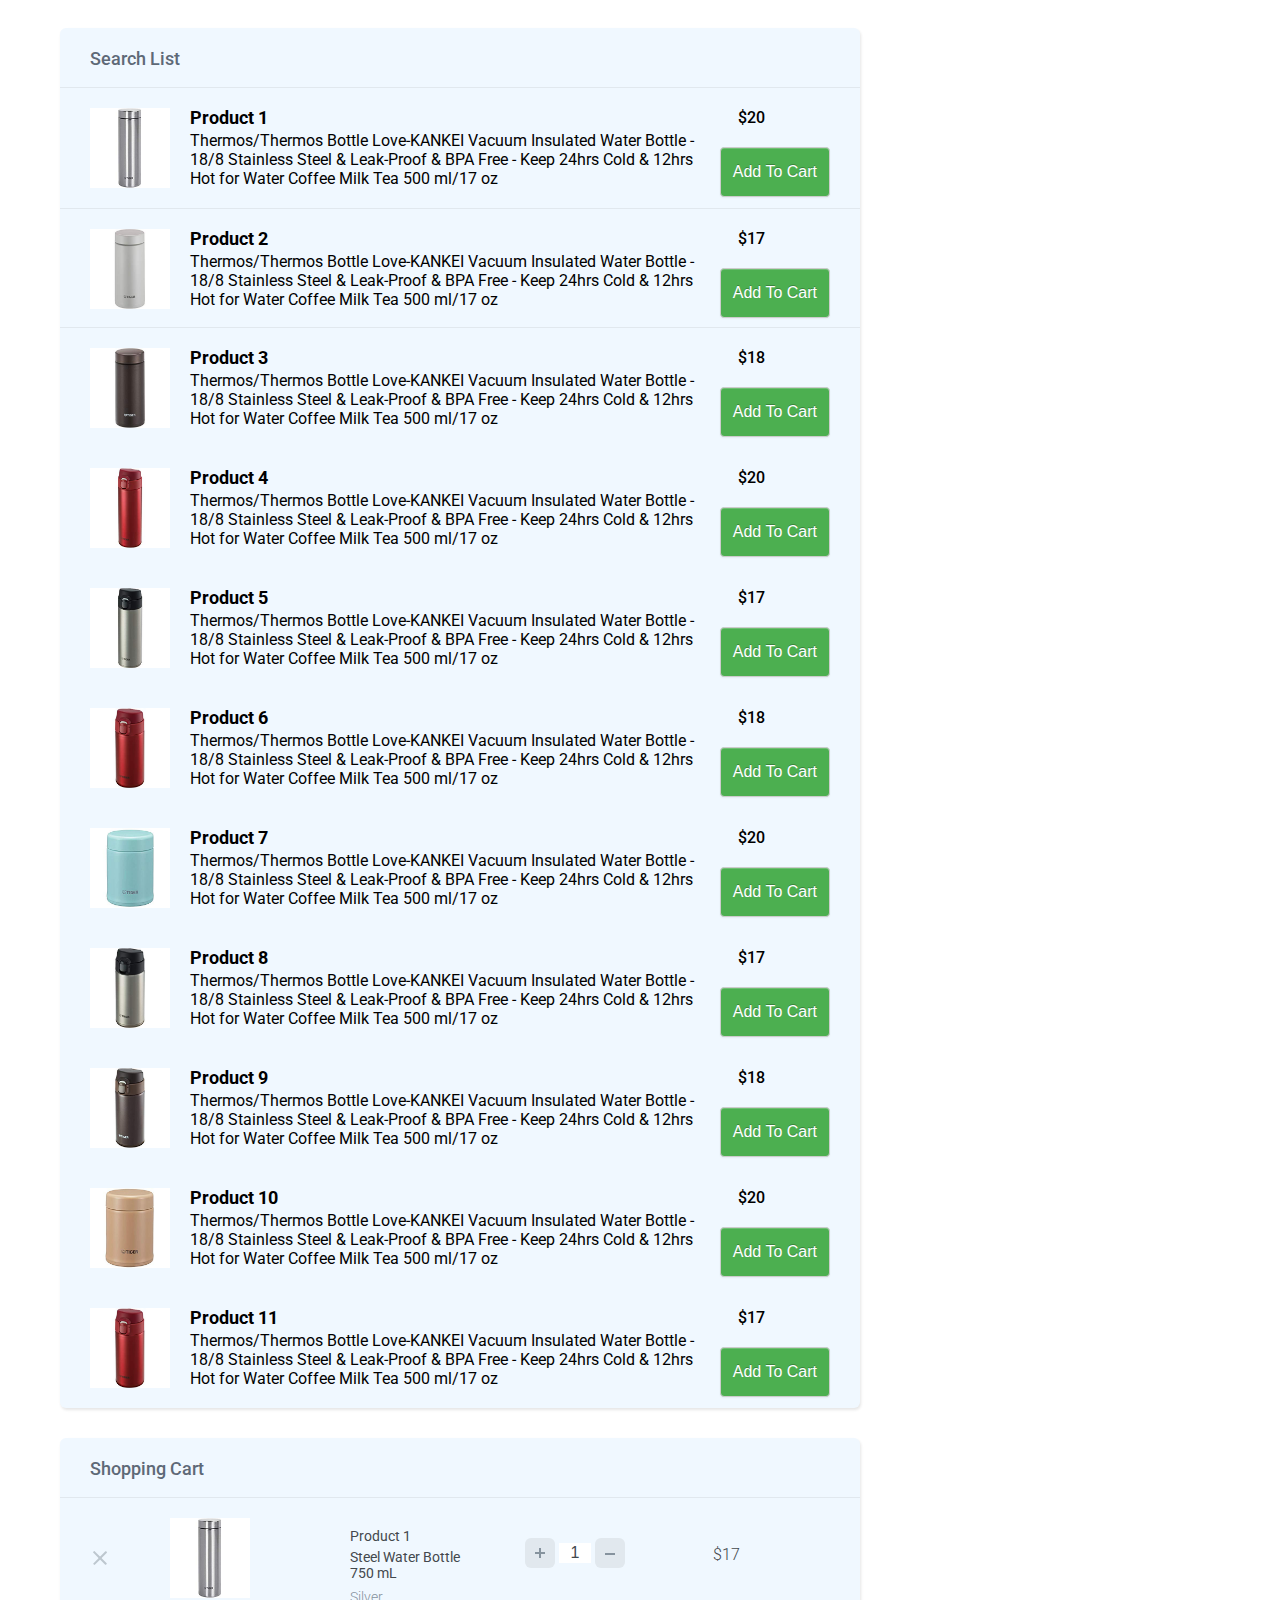
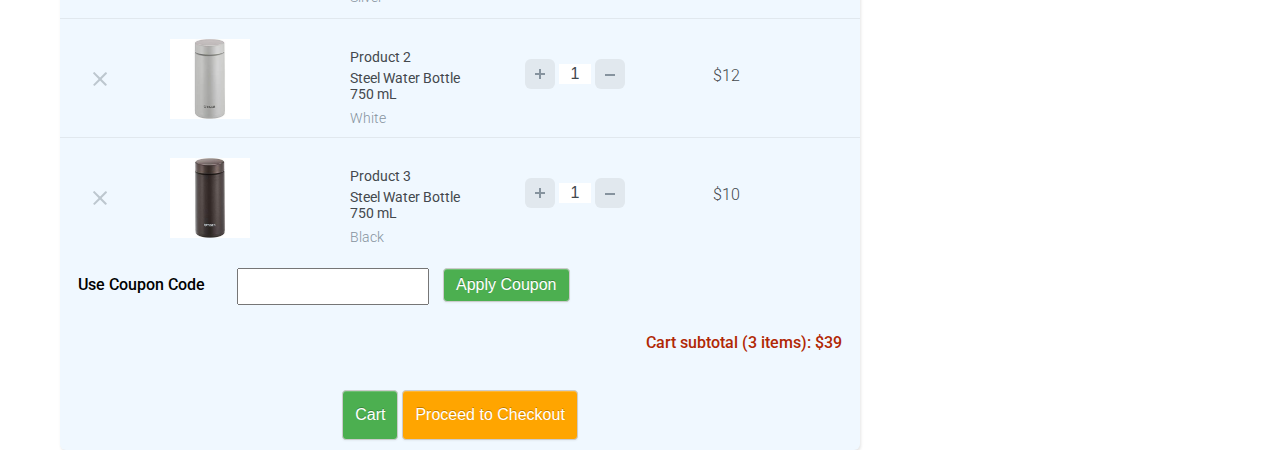
==== project5_shoppinglist/index.html @ dad0c85a "Html5 Css Project5 ShoppingList" ====
<!DOCTYPE html>
<html lang="en">

<head>
    <meta charset="utf-8">
    <title>Project Assignment 5 - ShoppingList Form</title>
    <meta name="description" container="Bov Academy :: HTML & CSS Project Assignment - Product Listing">
    <meta name="viewport" container="width=device-width, initial-scale=1">
    <link rel="stylesheet" type="text/css" href="style.css" />
</head>

<body>

    <div class="shopping-list">
        <!-- Title -->
        <div class="title">
            Search List
        </div>

        <!-- Product #1 -->
        <div class="item">
            <div class="image">
                <img src="images/1.jpg" class="thumb" alt="" />
            </div>
            <div>
                <h3 class="product_title">Product 1</h3>
                <p class="product_desc"> Thermos/Thermos Bottle Love-KANKEI Vacuum Insulated Water Bottle - 18/8 Stainless
                    Steel & Leak-Proof & BPA Free - Keep 24hrs Cold & 12hrs Hot for Water Coffee Milk Tea 500 ml/17 oz</p>
            </div>
            <div class="product_action">
                <label class="product_price"> $20</label>
                <input class="btn cartbtn" type="button" value="Add To Cart">
            </div>
        </div>
        <div class="item">
            <div class="image">
                <img src="images/2.jpg" class="thumb" alt="" />
            </div>
            <div>
                <h3 class="product_title">Product 2</h3>
                <p class="product_desc"> Thermos/Thermos Bottle Love-KANKEI Vacuum Insulated Water Bottle - 18/8 Stainless
                    Steel & Leak-Proof & BPA Free - Keep 24hrs Cold & 12hrs Hot for Water Coffee Milk Tea 500 ml/17 oz</p>
            </div>
            <div class="product_action">
                <label class="product_price"> $17</label>
                <input class="btn cartbtn" type="button" value="Add To Cart">
            </div>
        </div>
        <div class="item">
            <div class="image">
                <img src="images/3.jpg" class="thumb" alt="" />
            </div>
            <div>
                <h3>Product 3</h3>
                <p>Thermos/Thermos Bottle Love-KANKEI Vacuum Insulated Water Bottle - 18/8 Stainless Steel & Leak-Proof &
                    BPA Free - Keep 24hrs Cold & 12hrs Hot for Water Coffee Milk Tea 500 ml/17 oz</p>
            </div>
            <div>
                <label>$18</label>
                <input class="btn cartbtn" type="button" value="Add To Cart">
            </div>
        </div>
        <div class="item">
            <div class="image">
                <img src="images/4.jpg" class="thumb" alt="" />
            </div>
            <div>
                <h3>Product 4</h3>
                <p>Thermos/Thermos Bottle Love-KANKEI Vacuum Insulated Water Bottle - 18/8 Stainless Steel & Leak-Proof &
                    BPA Free - Keep 24hrs Cold & 12hrs Hot for Water Coffee Milk Tea 500 ml/17 oz</p>
            </div>
            <div>
                <label>$20</label>
                <input class="btn cartbtn" type="button" value="Add To Cart">
            </div>
        </div>
        <div class="item">
            <div class="image">
                <img src="images/5.jpg" class="thumb" alt="" />
            </div>
            <div>
                <h3>Product 5</h3>
                <p>Thermos/Thermos Bottle Love-KANKEI Vacuum Insulated Water Bottle - 18/8 Stainless Steel & Leak-Proof &
                    BPA Free - Keep 24hrs Cold & 12hrs Hot for Water Coffee Milk Tea 500 ml/17 oz</p>
            </div>
            <div>
                <label>$17</label>
                <input class="btn cartbtn" type="button" value="Add To Cart">
            </div>
        </div>
        <div class="item">
            <div class="image">
                <img src="images/6.jpg" class="thumb" alt="" />
            </div>
            <div>
                <h3>Product 6</h3>
                <p>Thermos/Thermos Bottle Love-KANKEI Vacuum Insulated Water Bottle - 18/8 Stainless Steel & Leak-Proof &
                    BPA Free - Keep 24hrs Cold & 12hrs Hot for Water Coffee Milk Tea 500 ml/17 oz</p>
            </div>
            <div>
                <label>$18</label>
                <input class="btn cartbtn" type="button" value="Add To Cart">
            </div>
        </div>
        <div class="item">
            <div class="image">
                <img src="images/7.jpg" class="thumb" alt="" />
            </div>
            <div>
                <h3>Product 7</h3>
                <p>Thermos/Thermos Bottle Love-KANKEI Vacuum Insulated Water Bottle - 18/8 Stainless Steel & Leak-Proof &
                    BPA Free - Keep 24hrs Cold & 12hrs Hot for Water Coffee Milk Tea 500 ml/17 oz</p>
            </div>
            <div>
                <label>$20</label>
                <input class="btn cartbtn" type="button" value="Add To Cart">
            </div>
        </div>
        <div class="item">
            <div class="image">
                <img src="images/8.jpg" class="thumb" alt="" />
            </div>
            <div>
                <h3>Product 8</h3>
                <p>Thermos/Thermos Bottle Love-KANKEI Vacuum Insulated Water Bottle - 18/8 Stainless Steel & Leak-Proof &
                    BPA Free - Keep 24hrs Cold & 12hrs Hot for Water Coffee Milk Tea 500 ml/17 oz</p>
            </div>
            <div>
                <label>$17</label>
                <input class="btn cartbtn" type="button" value="Add To Cart">
            </div>
        </div>
        <div class="item">
            <div class="image">
                <img src="images/9.jpg" class="thumb" alt="" />
            </div>
            <div>
                <h3>Product 9</h3>
                <p>Thermos/Thermos Bottle Love-KANKEI Vacuum Insulated Water Bottle - 18/8 Stainless Steel & Leak-Proof &
                    BPA Free - Keep 24hrs Cold & 12hrs Hot for Water Coffee Milk Tea 500 ml/17 oz</p>
            </div>
            <div>
                <label>$18</label>
                <input class="btn cartbtn" type="button" value="Add To Cart">
            </div>
        </div>
        <div class="item">
            <div class="image">
                <img src="images/10.jpg" class="thumb" alt="" />
            </div>
            <div>
                <h3>Product 10</h3>
                <p>Thermos/Thermos Bottle Love-KANKEI Vacuum Insulated Water Bottle - 18/8 Stainless Steel & Leak-Proof &
                    BPA Free - Keep 24hrs Cold & 12hrs Hot for Water Coffee Milk Tea 500 ml/17 oz</p>
            </div>
            <div>
                <label>$20</label>
                <input class="btn cartbtn" type="button" value="Add To Cart">
            </div>
        </div>
        <div class="item">
            <div class="image">
                <img src="images/6.jpg" class="thumb" alt="" />
            </div>
            <div>
                <h3>Product 11</h3>
                <p>Thermos/Thermos Bottle Love-KANKEI Vacuum Insulated Water Bottle - 18/8 Stainless Steel & Leak-Proof &
                    BPA Free - Keep 24hrs Cold & 12hrs Hot for Water Coffee Milk Tea 500 ml/17 oz</p>
            </div>
            <div>
                <label>$17</label>
                <input class="btn cartbtn" type="button" value="Add To Cart">
            </div>
        </div>
    </div>

    <div class="shopping-cart">
        <!-- Title -->
        <div class="title">
            Shopping Cart
        </div>

        <!-- Product #1 -->
        <div class="item">
            <div class="buttons">
                <span class="delete-btn"></span>
            </div>

            <div class="image">
                <img src="images/1.jpg" class="thumb" alt="" />
            </div>

            <div class="description">
                <span>Product 1</span>
                <span>Steel Water Bottle 750 mL</span>
                <span>Silver</span>
            </div>

            <div class="quantity">
                <button class="plus-btn" type="button" name="button">
                    <img src="images/plus.svg" alt="" />
                </button>
                <input type="text" name="name" value="1">
                <button class="minus-btn" type="button" name="button">
                    <img src="images/minus.svg" alt="" />
                </button>
            </div>

            <div class="total-price">$17</div>
        </div>

        <!-- Product #2 -->
        <div class="item">
            <div class="buttons">
                <span class="delete-btn"></span>
            </div>

            <div class="image">
                <img src="images/2.jpg" class="thumb" alt="" />
            </div>

            <div class="description">
                <span>Product 2</span>
                <span>Steel Water Bottle 750 mL</span>
                <span>White</span>
            </div>

            <div class="quantity">
                <button class="plus-btn" type="button" name="button">
                    <img src="images/plus.svg" alt="" />
                </button>
                <input type="text" name="name" value="1">
                <button class="minus-btn" type="button" name="button">
                    <img src="images/minus.svg" alt="" />
                </button>
            </div>

            <div class="total-price">$12</div>
        </div>

        <!-- Product #3 -->
        <div class="item">
            <div class="buttons">
                <span class="delete-btn"></span>
            </div>

            <div class="image">
                <img src="images/3.jpg" class="thumb" alt="" />
            </div>

            <div class="description">
                <span>Product 3</span>
                <span>Steel Water Bottle 750 mL</span>
                <span>Black</span>
            </div>

            <div class="quantity">
                <button class="plus-btn" type="button" name="button">
                    <img src="images/plus.svg" alt="" />
                </button>
                <input type="text" name="name" value="1">
                <button class="minus-btn" type="button" name="button">
                    <img src="images/minus.svg" alt="" />
                </button>
            </div>

            <div class="total-price">$10</div>
        </div>

        <div id="cart_result">
            <div>
                <label>Use Coupon Code</label>
                <input id="couponInput" type="text">
                <input class="btn" type="button" value="Apply Coupon">
            </div>
            <div id="total">
                <label class="subtotal">Cart subtotal (3 items): $39 </label>
                <div id="cart_button">
                    <input class="btn cartbtn" type="button" value="Cart">
                    <input class="btn checkoutbtn" type="button" value="Proceed to Checkout">
                </div>
        </div>
    </div>
</body>

</html>
---- project5_shoppinglist/style.css ----
@import url(https://fonts.googleapis.com/css?family=Roboto:300,400,500);

* {
  box-sizing: border-box;
}

html,
body {
  width: 100%;
  height: 100%;
  padding: 10px;
  margin-left:20px;
  font-family: 'Roboto', sans-serif;
}

.shopping-list {
  width: 800px;
  background-color: #F0F8FF;
  box-shadow: 1px 2px 3px 0px rgba(0,0,0,0.10);
  border-radius: 6px;
  margin-bottom: 30px;
  display: flex;
  flex-direction: column;
}

.shopping-list p {
  margin: 0;
  margin-right: 5px;
}

.shopping-list h3 {
  margin: 0;
  margin-bottom: 3px;
  font-size: 1.1em;
}

.shopping-list .image {
  margin-right: 20px;
}

.cartbtn {
  margin-top: 20px;
  height: 50px;
  background-color: #4CAF50!important;
}

.cartbtn:hover {
  background-color: rgb(119, 207, 122)!important; 
  
}

.shopping-cart {
  width: 800px;
  background:#F0F8FF;
  box-shadow: 1px 2px 3px 0px rgba(0,0,0,0.10);
  border-radius: 6px;
  margin-bottom: 30px;
  display: flex;
  flex-direction: column;
}

.title {
  height: 60px;
  border-bottom: 1px solid #E1E8EE;
  padding: 20px 30px;
  color: #5E6977;
  font-size: 18px;
  font-weight: 500;
}

.item {
  padding: 20px 30px;
  height: 120px;
  display: flex;
}

.item:nth-child(3) {
  border-top:  1px solid #E1E8EE;
  border-bottom:  1px solid #E1E8EE;
}

/* Buttons -  Delete and Like */
.buttons {
  position: relative;
  padding-top: 30px;
  margin-right: 60px;
}

.delete-btn {
  display: inline-block;
  cursor: pointer;
  width: 20px;
  height: 20px;
  background: url("images/delete-icn.svg") no-repeat center;
}


/* Product Image */
.image {
  margin-right: 100px;
}

.thumb {
  width: 80px;
}

/* Product Description */
.description {
  padding-top: 10px;
  margin-right: 60px;
  width: 115px;
}

.description span {
  display: block;
  font-size: 14px;
  color: #43484D;
  font-weight: 400;
}

.description span:first-child {
  margin-bottom: 5px;
}
.description span:last-child {
  font-weight: 300;
  margin-top: 8px;
  color: #86939E;
}

/* Product Quantity */
.quantity {
  padding-top: 20px;
  margin-right: 60px;
}
.quantity input {
  -webkit-appearance: none;
  border: none;
  text-align: center;
  width: 32px;
  font-size: 16px;
  color: #43484D;
  font-weight: 300;
}

button[class*=btn] {
  width: 30px;
  height: 30px;
  background-color: #E1E8EE;
  border-radius: 6px;
  border: none;
  cursor: pointer;
}
.minus-btn img {
  margin-bottom: 3px;
}
.plus-btn img {
  margin-top: 2px;
}
button:focus,
input:focus {
  outline:0;
}

/* Total Price */
.total-price {
  width: 83px;
  padding-top: 27px;
  text-align: center;
  font-size: 16px;
  color: #43484D;
  font-weight: 300;
}


#cart_action {
    padding: 10px 10px;
    background-color: #F7F7F9;
}
  
#cart_result .subtotal {
  display: block;
  float: right;
  font-weight: 1.3em;
  color: #B12704;

}

#cart_button{
  clear: both;
  text-align: center;
  margin-bottom: 10px;

}

.checkoutbtn {
  height:50px;
  background-color: orange!important;
}

.checkoutbtn:hover {
  background-color: #EFBE43!important;

}
  
#couponInput {
    padding: 9px 10px;
    margin: 10px;
    font-family: "Courier New", Courier, monospace;
}

.input-group-btn {
    position: relative;
    white-space: nowrap;
    vertical-align: middle;
  }
  
.btn {
    color: #ffffff;
    text-shadow: 0 -1px 0 rgba(0,0,0,0.25);
    background-color: #4CAF50;
    padding: 7px 12px;
    font-size: 1em;
    border: 1px solid #cccccc;
    border-radius: 4px;
    -moz-border-radius: 4px;
    -webkit-border-radius: 4px;
    box-shadow: inset 0 1px 0 rgba(255,255,255,.2),0 1px 2px rgba(0,0,0,.05);
}
  
label {
    font-weight: 500;
    padding: 18px;
}   

/* Responsive */
@media (max-width: 800px) {
  .shopping-cart, .shopping-list {
    width: 100%;
    height: auto;
    overflow: hidden;
  }


  .item {
    height: auto;
    flex-wrap: wrap;
    justify-content: center;
  }
  .image img {
    width: 50%;
  }

  .image,
  .quantity,
  .description,
  .product_title,
  .product_desc,
  .product_action,
  .product_price {
    width: 100%;
    text-align: center;
    margin: 6px 0;
  }

  p {
    margin-top: 20px!important;
  }
  .product_price {
    display: block;
  }
  .buttons {
    margin-right: 20px;
  }
}
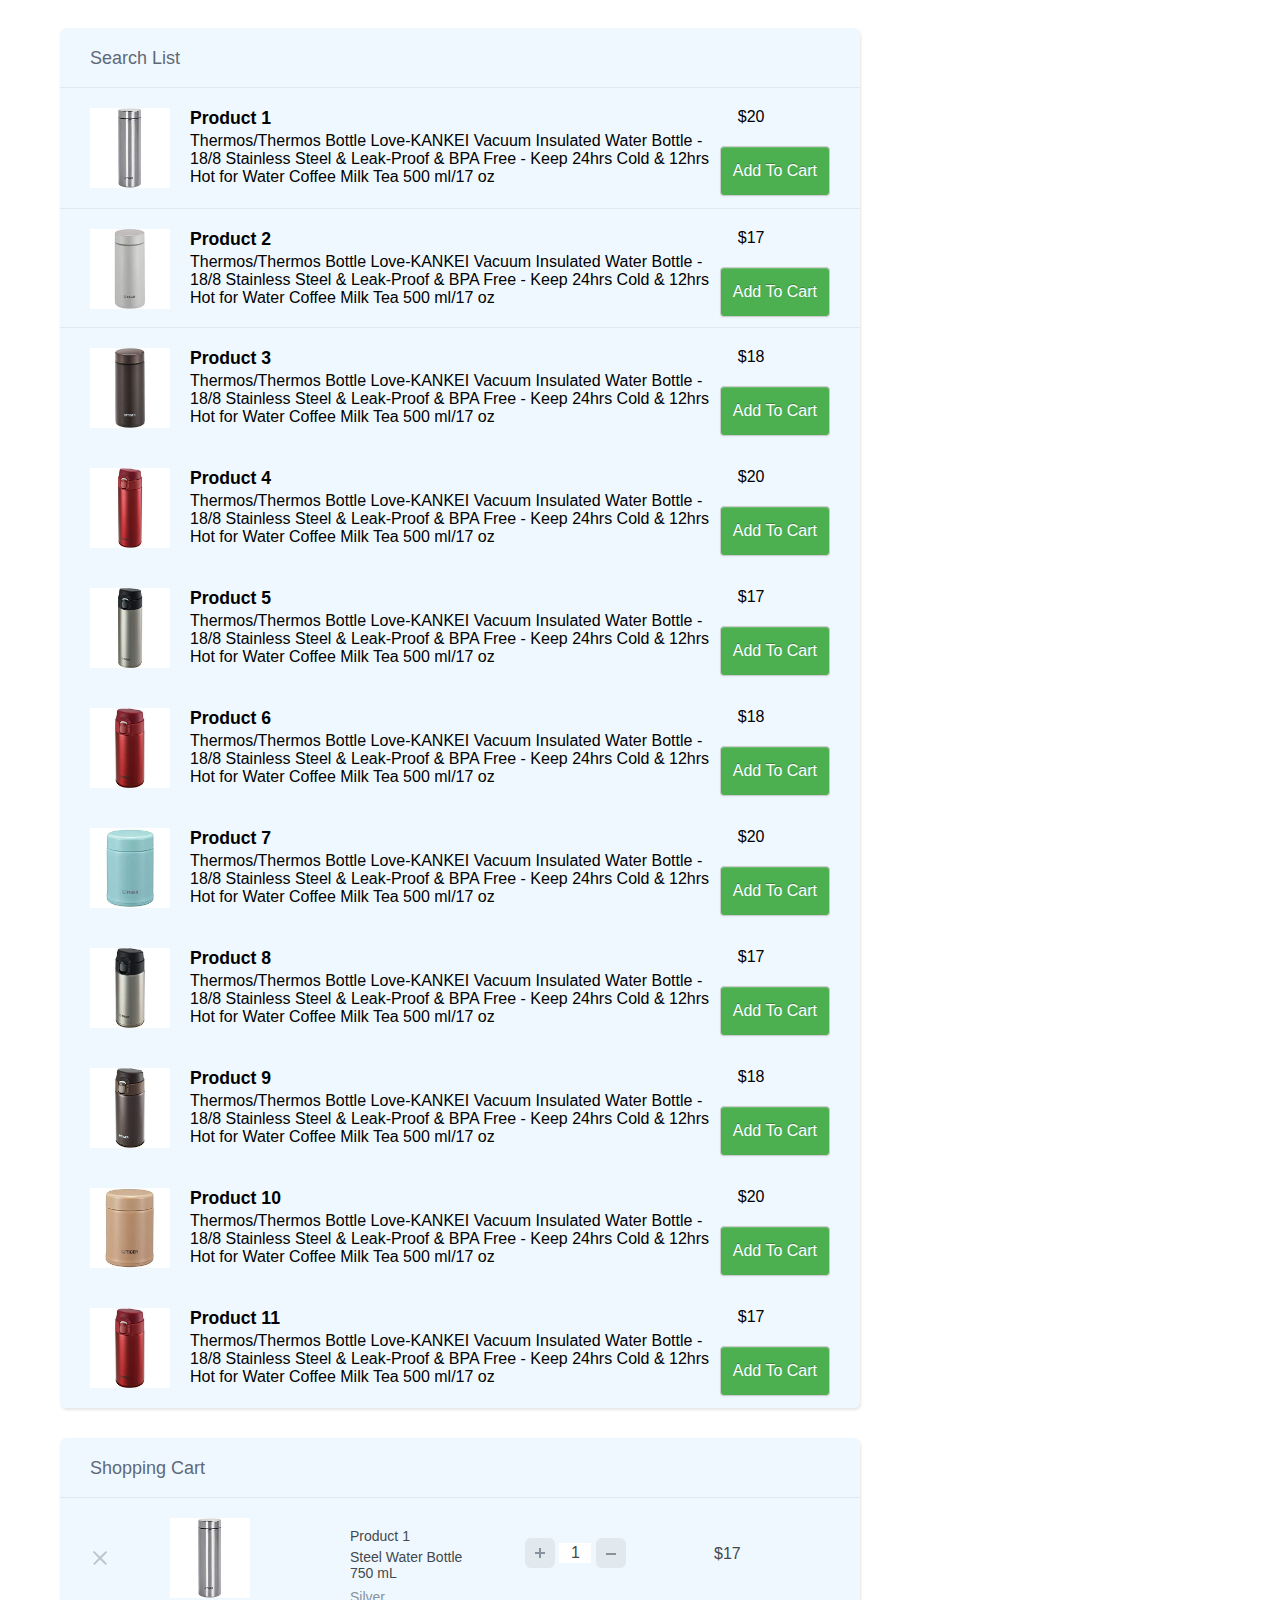
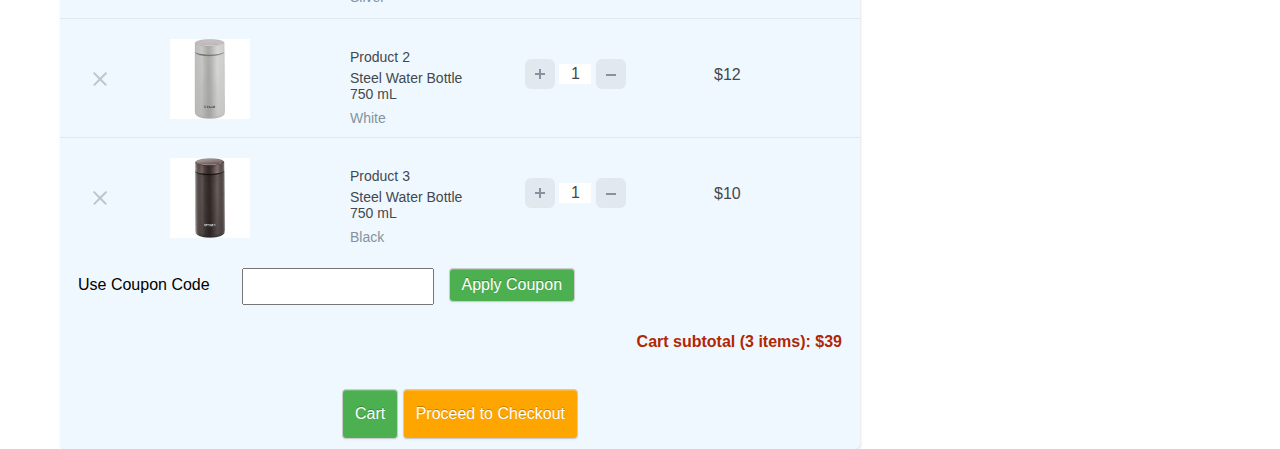
==== commit 30bc1f01: "small changes" ====
--- a/project5_shoppinglist/index.html
+++ b/project5_shoppinglist/index.html
@@ -278,7 +278,7 @@
                 <div id="cart_button">
                     <input class="btn cartbtn" type="button" value="Cart">
                     <input class="btn checkoutbtn" type="button" value="Proceed to Checkout">
-                </div>
+                </div> 
         </div>
     </div>
 </body>
--- a/project5_shoppinglist/style.css
+++ b/project5_shoppinglist/style.css
@@ -1,4 +1,4 @@
-@import url(https://fonts.googleapis.com/css?family=Roboto:300,400,500);
+@import url(https://fonts.googleapis.com/css?family=Roboto:300, 400, 500);
 
 * {
   box-sizing: border-box;
@@ -9,14 +9,14 @@
   width: 100%;
   height: 100%;
   padding: 10px;
-  margin-left:20px;
-  font-family: 'Roboto', sans-serif;
+  margin-left: 20px;
+  font-family: "Roboto", sans-serif;
 }
 
 .shopping-list {
   width: 800px;
-  background-color: #F0F8FF;
-  box-shadow: 1px 2px 3px 0px rgba(0,0,0,0.10);
+  background-color: #f0f8ff;
+  box-shadow: 1px 2px 3px 0px rgba(0, 0, 0, 0.1);
   border-radius: 6px;
   margin-bottom: 30px;
   display: flex;
@@ -41,18 +41,17 @@
 .cartbtn {
   margin-top: 20px;
   height: 50px;
-  background-color: #4CAF50!important;
+  background-color: #4caf50 !important;
 }
 
 .cartbtn:hover {
-  background-color: rgb(119, 207, 122)!important; 
-  
+  background-color: rgb(119, 207, 122) !important;
 }
 
 .shopping-cart {
   width: 800px;
-  background:#F0F8FF;
-  box-shadow: 1px 2px 3px 0px rgba(0,0,0,0.10);
+  background: #f0f8ff;
+  box-shadow: 1px 2px 3px 0px rgba(0, 0, 0, 0.1);
   border-radius: 6px;
   margin-bottom: 30px;
   display: flex;
@@ -61,9 +60,9 @@
 
 .title {
   height: 60px;
-  border-bottom: 1px solid #E1E8EE;
+  border-bottom: 1px solid #e1e8ee;
   padding: 20px 30px;
-  color: #5E6977;
+  color: #5e6977;
   font-size: 18px;
   font-weight: 500;
 }
@@ -75,8 +74,8 @@
 }
 
 .item:nth-child(3) {
-  border-top:  1px solid #E1E8EE;
-  border-bottom:  1px solid #E1E8EE;
+  border-top: 1px solid #e1e8ee;
+  border-bottom: 1px solid #e1e8ee;
 }
 
 /* Buttons -  Delete and Like */
@@ -94,7 +93,6 @@
   background: url("images/delete-icn.svg") no-repeat center;
 }
 
-
 /* Product Image */
 .image {
   margin-right: 100px;
@@ -114,17 +112,18 @@
 .description span {
   display: block;
   font-size: 14px;
-  color: #43484D;
+  color: #43484d;
   font-weight: 400;
 }
 
 .description span:first-child {
   margin-bottom: 5px;
 }
+
 .description span:last-child {
   font-weight: 300;
   margin-top: 8px;
-  color: #86939E;
+  color: #86939e;
 }
 
 /* Product Quantity */
@@ -132,33 +131,36 @@
   padding-top: 20px;
   margin-right: 60px;
 }
+
 .quantity input {
   -webkit-appearance: none;
   border: none;
   text-align: center;
   width: 32px;
   font-size: 16px;
-  color: #43484D;
+  color: #43484d;
   font-weight: 300;
 }
 
-button[class*=btn] {
+button[class*="btn"] {
   width: 30px;
   height: 30px;
-  background-color: #E1E8EE;
+  background-color: #e1e8ee;
   border-radius: 6px;
   border: none;
   cursor: pointer;
 }
+
 .minus-btn img {
   margin-bottom: 3px;
 }
+
 .plus-btn img {
   margin-top: 2px;
 }
 button:focus,
 input:focus {
-  outline:0;
+  outline: 0;
 }
 
 /* Total Price */
@@ -167,79 +169,76 @@
   padding-top: 27px;
   text-align: center;
   font-size: 16px;
-  color: #43484D;
+  color: #43484d;
   font-weight: 300;
 }
 
-
 #cart_action {
-    padding: 10px 10px;
-    background-color: #F7F7F9;
-}
-  
+  padding: 10px 10px;
+  background-color: #f7f7f9;
+}
+
 #cart_result .subtotal {
   display: block;
   float: right;
-  font-weight: 1.3em;
-  color: #B12704;
-
-}
-
-#cart_button{
+  font-weight: 700;
+  color: #b12704;
+}
+
+#cart_button {
   clear: both;
   text-align: center;
   margin-bottom: 10px;
-
 }
 
 .checkoutbtn {
-  height:50px;
-  background-color: orange!important;
+  height: 50px;
+  background-color: orange !important;
 }
 
 .checkoutbtn:hover {
-  background-color: #EFBE43!important;
-
-}
-  
+  background-color: #efbe43 !important;
+}
+
 #couponInput {
-    padding: 9px 10px;
-    margin: 10px;
-    font-family: "Courier New", Courier, monospace;
+  padding: 9px 10px;
+  margin: 10px;
+  font-family: "Courier New", Courier, monospace;
 }
 
 .input-group-btn {
-    position: relative;
-    white-space: nowrap;
-    vertical-align: middle;
-  }
-  
+  position: relative;
+  white-space: nowrap;
+  vertical-align: middle;
+}
+
 .btn {
-    color: #ffffff;
-    text-shadow: 0 -1px 0 rgba(0,0,0,0.25);
-    background-color: #4CAF50;
-    padding: 7px 12px;
-    font-size: 1em;
-    border: 1px solid #cccccc;
-    border-radius: 4px;
-    -moz-border-radius: 4px;
-    -webkit-border-radius: 4px;
-    box-shadow: inset 0 1px 0 rgba(255,255,255,.2),0 1px 2px rgba(0,0,0,.05);
-}
-  
+  color: #ffffff;
+  text-shadow: 0 -1px 0 rgba(0, 0, 0, 0.25);
+  background-color: #4caf50;
+  padding: 7px 12px;
+  font-size: 1em;
+  border: 1px solid #cccccc;
+  border-radius: 4px;
+  -moz-border-radius: 4px;
+  -webkit-border-radius: 4px;
+  box-shadow: inset 0 1px 0 rgba(255, 255, 255, 0.2),
+    0 1px 2px rgba(0, 0, 0, 0.05);
+}
+
 label {
-    font-weight: 500;
-    padding: 18px;
-}   
+  font-weight: 500;
+  padding: 18px;
+}
 
 /* Responsive */
 @media (max-width: 800px) {
-  .shopping-cart, .shopping-list {
+  .shopping-cart,
+  .shopping-list {
     width: 100%;
     height: auto;
     overflow: hidden;
   }
-
 
   .item {
     height: auto;
@@ -263,7 +262,7 @@
   }
 
   p {
-    margin-top: 20px!important;
+    margin-top: 20px !important;
   }
   .product_price {
     display: block;
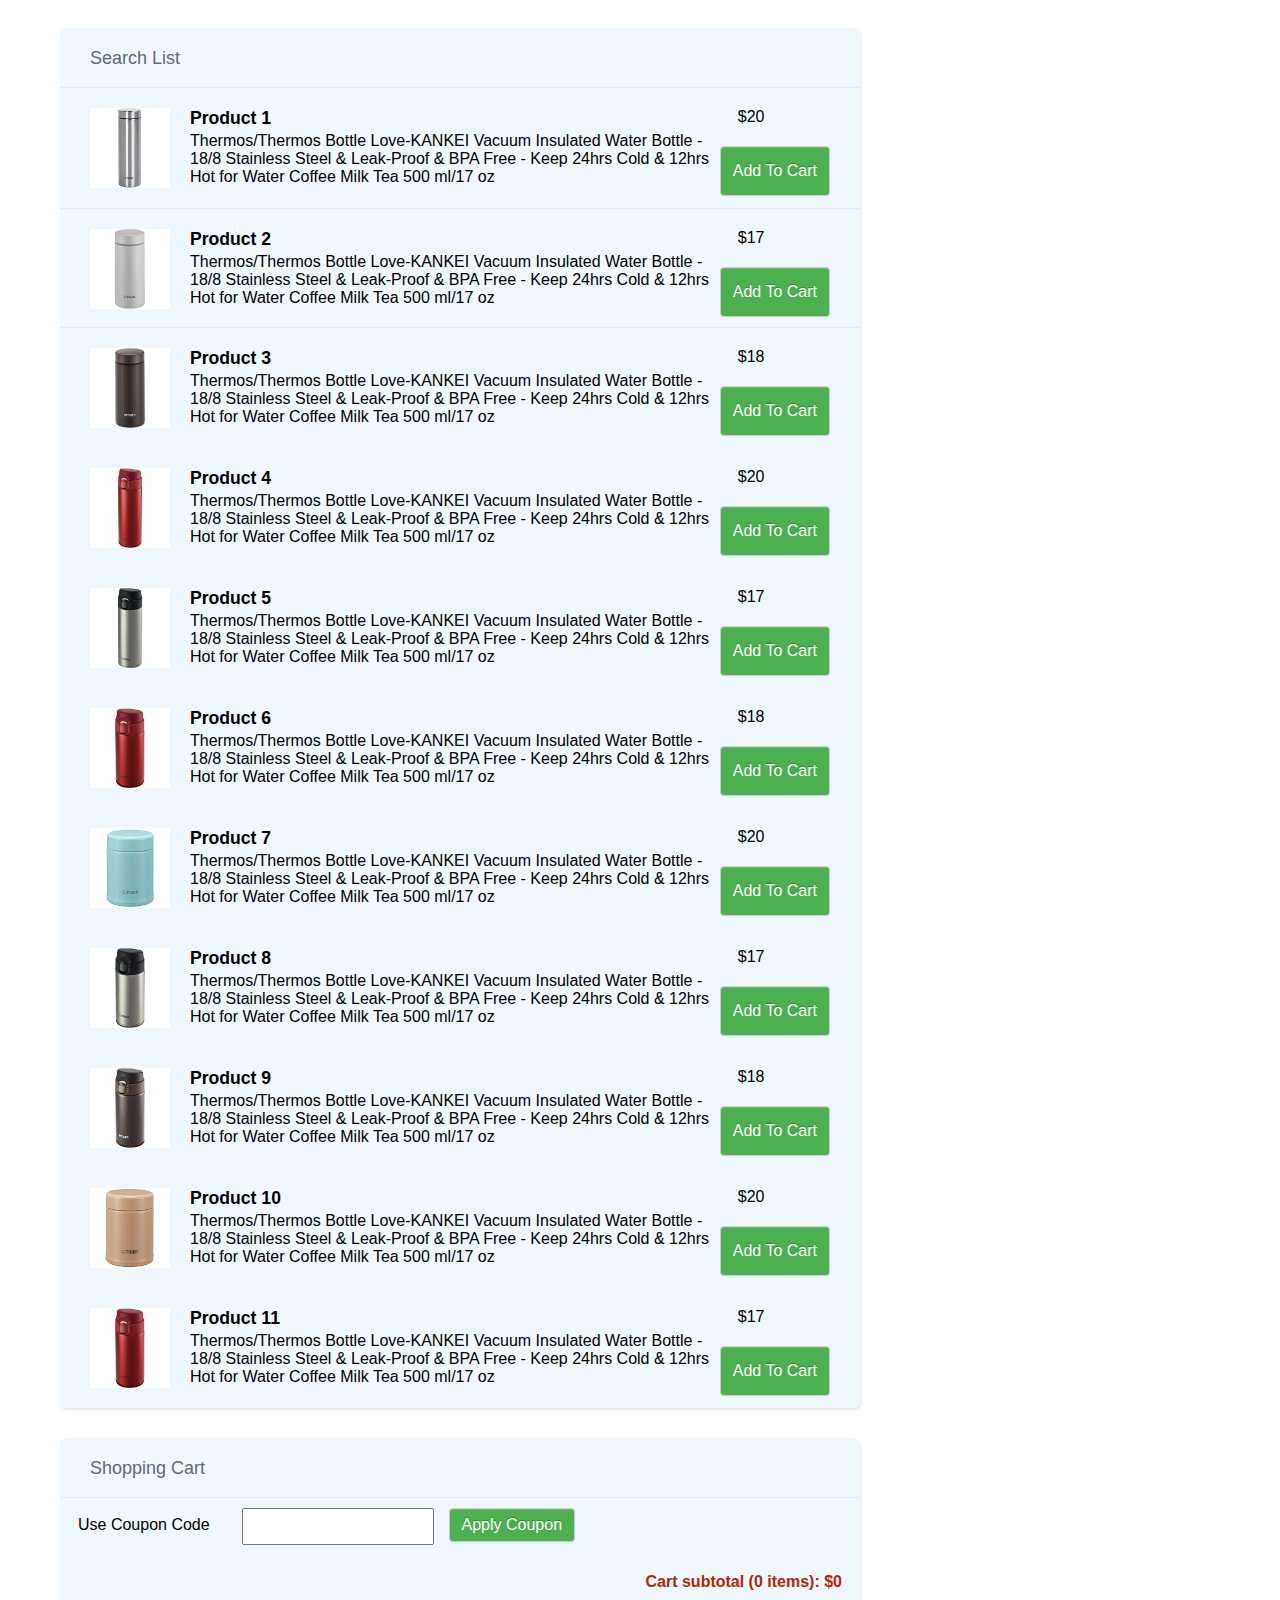
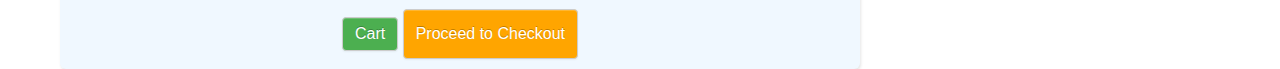
==== commit e8c551f2: "Add javascript code in shoppinglist" ====
--- a/project5_shoppinglist/index.html
+++ b/project5_shoppinglist/index.html
@@ -7,6 +7,7 @@
     <meta name="description" container="Bov Academy :: HTML & CSS Project Assignment - Product Listing">
     <meta name="viewport" container="width=device-width, initial-scale=1">
     <link rel="stylesheet" type="text/css" href="style.css" />
+
 </head>
 
 <body>
@@ -18,7 +19,7 @@
         </div>
 
         <!-- Product #1 -->
-        <div class="item">
+        <div class="item" id="item1">
             <div class="image">
                 <img src="images/1.jpg" class="thumb" alt="" />
             </div>
@@ -32,7 +33,7 @@
                 <input class="btn cartbtn" type="button" value="Add To Cart">
             </div>
         </div>
-        <div class="item">
+        <div class="item" id="item2">
             <div class="image">
                 <img src="images/2.jpg" class="thumb" alt="" />
             </div>
@@ -46,7 +47,7 @@
                 <input class="btn cartbtn" type="button" value="Add To Cart">
             </div>
         </div>
-        <div class="item">
+        <div class="item" id="item3">
             <div class="image">
                 <img src="images/3.jpg" class="thumb" alt="" />
             </div>
@@ -60,7 +61,7 @@
                 <input class="btn cartbtn" type="button" value="Add To Cart">
             </div>
         </div>
-        <div class="item">
+        <div class="item" id="item4">
             <div class="image">
                 <img src="images/4.jpg" class="thumb" alt="" />
             </div>
@@ -74,7 +75,7 @@
                 <input class="btn cartbtn" type="button" value="Add To Cart">
             </div>
         </div>
-        <div class="item">
+        <div class="item" id="item5">
             <div class="image">
                 <img src="images/5.jpg" class="thumb" alt="" />
             </div>
@@ -88,7 +89,7 @@
                 <input class="btn cartbtn" type="button" value="Add To Cart">
             </div>
         </div>
-        <div class="item">
+        <div class="item" id="item6">
             <div class="image">
                 <img src="images/6.jpg" class="thumb" alt="" />
             </div>
@@ -102,7 +103,7 @@
                 <input class="btn cartbtn" type="button" value="Add To Cart">
             </div>
         </div>
-        <div class="item">
+        <div class="item" id="item7">
             <div class="image">
                 <img src="images/7.jpg" class="thumb" alt="" />
             </div>
@@ -116,7 +117,7 @@
                 <input class="btn cartbtn" type="button" value="Add To Cart">
             </div>
         </div>
-        <div class="item">
+        <div class="item" id="item8">
             <div class="image">
                 <img src="images/8.jpg" class="thumb" alt="" />
             </div>
@@ -130,7 +131,7 @@
                 <input class="btn cartbtn" type="button" value="Add To Cart">
             </div>
         </div>
-        <div class="item">
+        <div class="item" id="item9">
             <div class="image">
                 <img src="images/9.jpg" class="thumb" alt="" />
             </div>
@@ -144,7 +145,7 @@
                 <input class="btn cartbtn" type="button" value="Add To Cart">
             </div>
         </div>
-        <div class="item">
+        <div class="item" id="item10">
             <div class="image">
                 <img src="images/10.jpg" class="thumb" alt="" />
             </div>
@@ -158,7 +159,7 @@
                 <input class="btn cartbtn" type="button" value="Add To Cart">
             </div>
         </div>
-        <div class="item">
+        <div class="item" id="item11">
             <div class="image">
                 <img src="images/6.jpg" class="thumb" alt="" />
             </div>
@@ -180,107 +181,52 @@
             Shopping Cart
         </div>
 
-        <!-- Product #1 -->
-        <div class="item">
-            <div class="buttons">
-                <span class="delete-btn"></span>
-            </div>
-
-            <div class="image">
-                <img src="images/1.jpg" class="thumb" alt="" />
-            </div>
-
-            <div class="description">
-                <span>Product 1</span>
-                <span>Steel Water Bottle 750 mL</span>
-                <span>Silver</span>
-            </div>
-
-            <div class="quantity">
-                <button class="plus-btn" type="button" name="button">
-                    <img src="images/plus.svg" alt="" />
-                </button>
-                <input type="text" name="name" value="1">
-                <button class="minus-btn" type="button" name="button">
-                    <img src="images/minus.svg" alt="" />
-                </button>
-            </div>
-
-            <div class="total-price">$17</div>
-        </div>
-
-        <!-- Product #2 -->
-        <div class="item">
-            <div class="buttons">
-                <span class="delete-btn"></span>
-            </div>
-
-            <div class="image">
-                <img src="images/2.jpg" class="thumb" alt="" />
-            </div>
-
-            <div class="description">
-                <span>Product 2</span>
-                <span>Steel Water Bottle 750 mL</span>
-                <span>White</span>
-            </div>
-
-            <div class="quantity">
-                <button class="plus-btn" type="button" name="button">
-                    <img src="images/plus.svg" alt="" />
-                </button>
-                <input type="text" name="name" value="1">
-                <button class="minus-btn" type="button" name="button">
-                    <img src="images/minus.svg" alt="" />
-                </button>
-            </div>
-
-            <div class="total-price">$12</div>
-        </div>
-
-        <!-- Product #3 -->
-        <div class="item">
-            <div class="buttons">
-                <span class="delete-btn"></span>
-            </div>
-
-            <div class="image">
-                <img src="images/3.jpg" class="thumb" alt="" />
-            </div>
-
-            <div class="description">
-                <span>Product 3</span>
-                <span>Steel Water Bottle 750 mL</span>
-                <span>Black</span>
-            </div>
-
-            <div class="quantity">
-                <button class="plus-btn" type="button" name="button">
-                    <img src="images/plus.svg" alt="" />
-                </button>
-                <input type="text" name="name" value="1">
-                <button class="minus-btn" type="button" name="button">
-                    <img src="images/minus.svg" alt="" />
-                </button>
-            </div>
-
-            <div class="total-price">$10</div>
-        </div>
+        <div class="item_list">
+            <div class="item item_sample display_none">
+                <div class="buttons">
+                    <span class="delete-btn"></span>
+                </div>
+
+                <div class="image">
+                    <img src="images/1.jpg" class="thumb" alt="" />
+                </div>
+
+                <div class="description">
+                    <span class="name">Product 1</span>
+                    <span class="desc">Steel Water Bottle 750 mL</span>
+                </div>
+
+                <div class="quantity">
+                    <button class="plus-btn" type="button" name="button">
+                        <img src="images/plus.svg" alt="" />
+                    </button>
+                    <input type="number" name="name" class="total-quantity" value="1">
+                    <button class="minus-btn" type="button" name="button">
+                        <img src="images/minus.svg" alt="" />
+                    </button>
+                </div>
+
+                <div class="total-price">$17</div>
+            </div>
+        </div>
+
+
 
         <div id="cart_result">
             <div>
                 <label>Use Coupon Code</label>
                 <input id="couponInput" type="text">
-                <input class="btn" type="button" value="Apply Coupon">
+                <input class="btn" id="coupon-btn" type="button" value="Apply Coupon">
             </div>
             <div id="total">
-                <label class="subtotal">Cart subtotal (3 items): $39 </label>
+                <label class="subtotal">Cart subtotal (<span id="item_count">0</span> items): <span id="item_total">$0</span> </label>
                 <div id="cart_button">
-                    <input class="btn cartbtn" type="button" value="Cart">
+                    <input class="btn" type="button" value="Cart">
                     <input class="btn checkoutbtn" type="button" value="Proceed to Checkout">
-                </div> 
-        </div>
-    </div>
+                </div>
+            </div>
+        </div>
 </body>
+<script src="productlist.js"></script>
 
 </html>--- a/project5_shoppinglist/style.css
+++ b/project5_shoppinglist/style.css
@@ -44,7 +44,11 @@
   background-color: #4caf50 !important;
 }
 
-.cartbtn:hover {
+/* .cartbtn:hover {
+  background-color: rgb(119, 207, 122) !important;
+} */
+
+.btn:hover {
   background-color: rgb(119, 207, 122) !important;
 }
 
@@ -231,6 +235,11 @@
   padding: 18px;
 }
 
+.display_none {
+  display: none;
+}
+
+
 /* Responsive */
 @media (max-width: 800px) {
   .shopping-cart,
